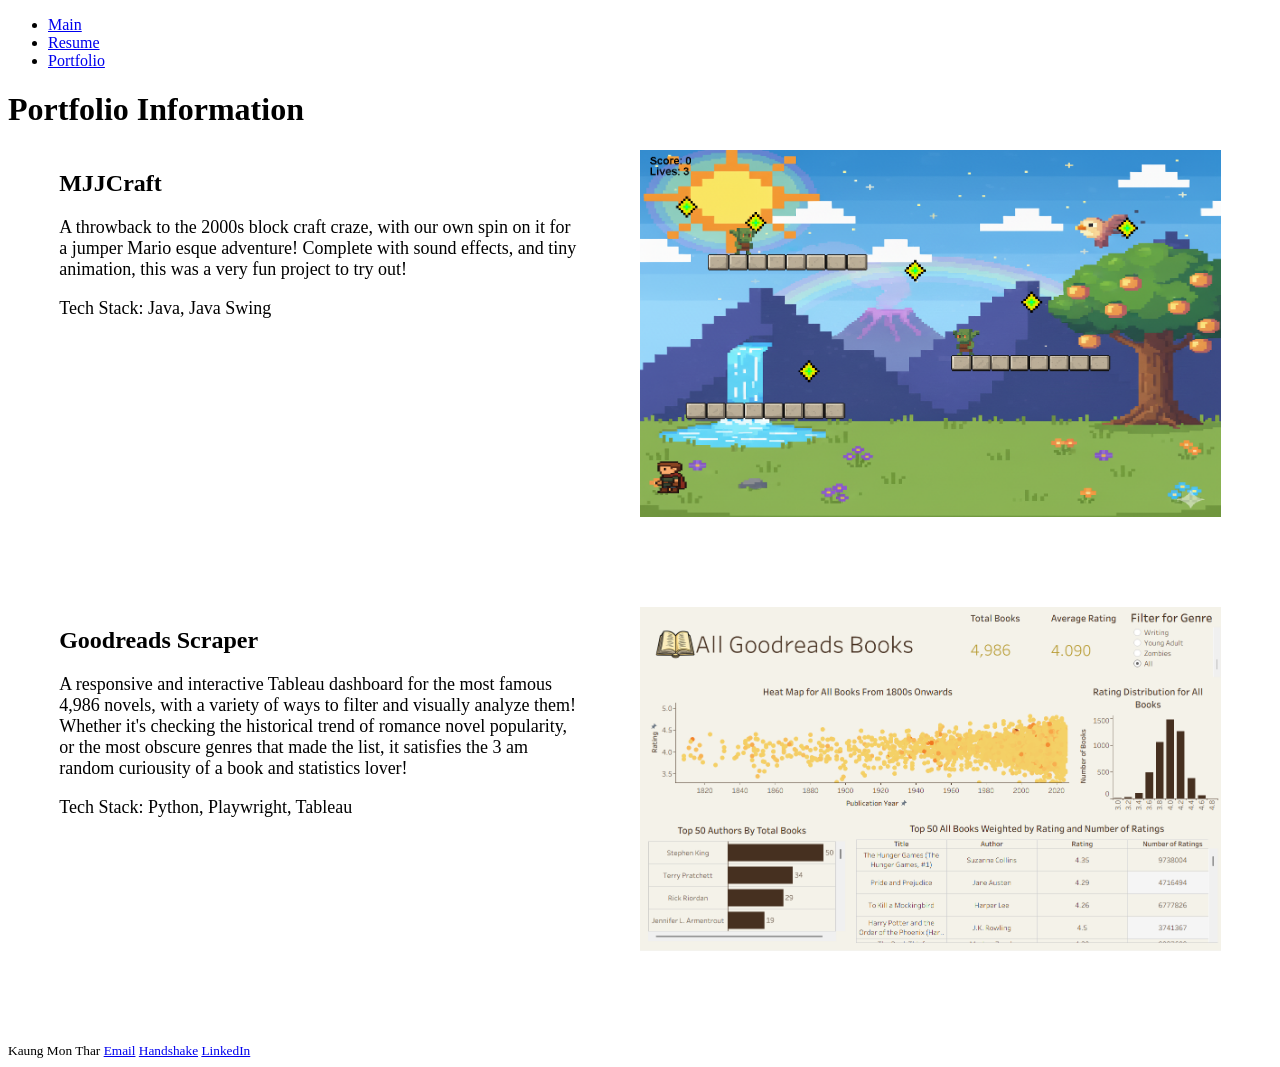
==== portfolio.html @ 20fb7057 "navbar completed + portfolio assets/text" ====
<!doctype html>
<html lang="en">
  <head>
    <meta charset="UTF-8" />
    <meta name="viewport" content="width=device-width, initial-scale=1.0" />
    <link rel="stylesheet" href="styles.css" />
    <title>Portfolio</title>
  </head>
  <body>
    <section id="navbar"></section>
    <h1>Portfolio Information</h1>
    <section class="project-flexbox">
      <section>
        <h2>MJJCraft</h2>
        <p class="project-info">
          A throwback to the 2000s block craft craze, with our own spin on it
          for a jumper Mario esque adventure! Complete with sound effects, and
          tiny animation, this was a very fun project to try out!
        </p>
        <p class="project-info">Tech Stack: Java, Java Swing</p>
      </section>
      <img
        src="/assets/mjj1.png"
        class="project-image"
        alt="A picture of the game with our hero and the mean goblins!"
      />
    </section>

    <section class="project-flexbox">
      <section>
        <h2>Goodreads Scraper</h2>
        <p class="project-info">
          A responsive and interactive Tableau dashboard for the most famous
          4,986 novels, with a variety of ways to filter and visually analyze
          them! Whether it's checking the historical trend of romance novel
          popularity, or the most obscure genres that made the list, it
          satisfies the 3 am random curiousity of a book and statistics lover!
        </p>
        <p class="project-info">Tech Stack: Python, Playwright, Tableau</p>
      </section>
      <img
        src="/assets/gr1.png"
        class="project-image"
        alt="A picture of the Tableau dashboard filtered for romance novels."
      />
    </section>
    <section id="footer"></section>

    <script src="index.js"></script>
  </body>
</html>
---- styles.css ----
.project-flexbox {
  display: flex;
  gap: 5%;
  justify-content: space-around;
  padding: 0% 4vw;
  margin-bottom: 10vh;
}

.project-image {
  width: 50%;
}

.project-info {
  font-size: large;
}
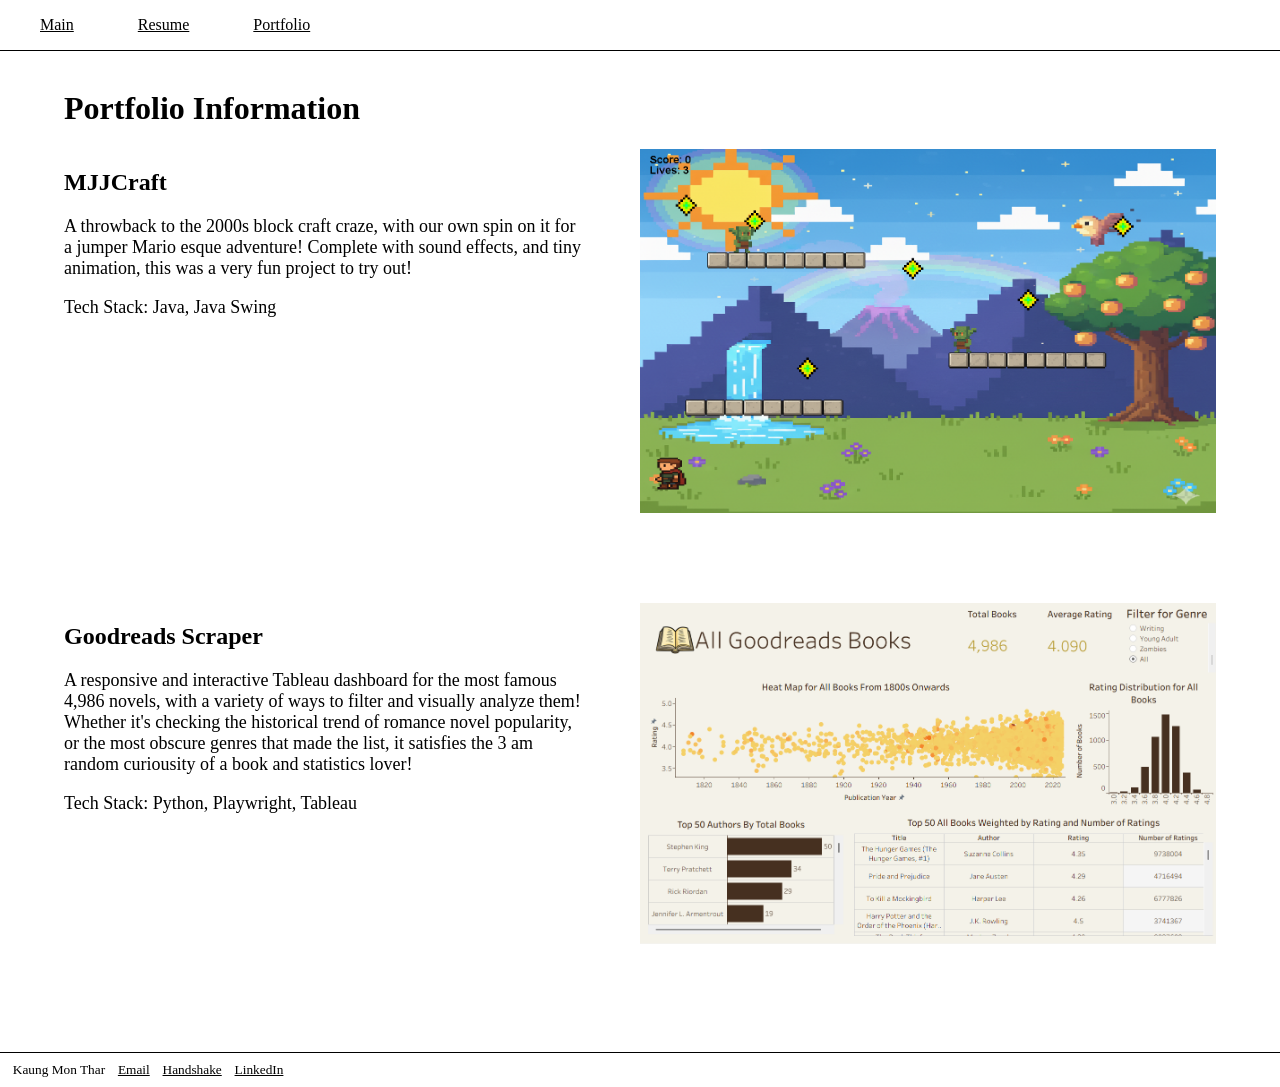
==== commit 41f00f27: "navbar footer + main styling" ====
--- a/portfolio.html
+++ b/portfolio.html
@@ -7,45 +7,46 @@
     <title>Portfolio</title>
   </head>
   <body>
-    <section id="navbar"></section>
-    <h1>Portfolio Information</h1>
-    <section class="project-flexbox">
-      <section>
-        <h2>MJJCraft</h2>
-        <p class="project-info">
-          A throwback to the 2000s block craft craze, with our own spin on it
-          for a jumper Mario esque adventure! Complete with sound effects, and
-          tiny animation, this was a very fun project to try out!
-        </p>
-        <p class="project-info">Tech Stack: Java, Java Swing</p>
+    <div id="navbar"></div>
+    <main>
+      <h1>Portfolio Information</h1>
+      <section class="project-flexbox">
+        <section>
+          <h2>MJJCraft</h2>
+          <p class="project-info">
+            A throwback to the 2000s block craft craze, with our own spin on it
+            for a jumper Mario esque adventure! Complete with sound effects, and
+            tiny animation, this was a very fun project to try out!
+          </p>
+          <p class="project-info">Tech Stack: Java, Java Swing</p>
+        </section>
+        <img
+          src="/assets/mjj1.png"
+          class="project-image"
+          alt="A picture of the game with our hero and the mean goblins!"
+        />
       </section>
-      <img
-        src="/assets/mjj1.png"
-        class="project-image"
-        alt="A picture of the game with our hero and the mean goblins!"
-      />
-    </section>
 
-    <section class="project-flexbox">
-      <section>
-        <h2>Goodreads Scraper</h2>
-        <p class="project-info">
-          A responsive and interactive Tableau dashboard for the most famous
-          4,986 novels, with a variety of ways to filter and visually analyze
-          them! Whether it's checking the historical trend of romance novel
-          popularity, or the most obscure genres that made the list, it
-          satisfies the 3 am random curiousity of a book and statistics lover!
-        </p>
-        <p class="project-info">Tech Stack: Python, Playwright, Tableau</p>
+      <section class="project-flexbox">
+        <section>
+          <h2>Goodreads Scraper</h2>
+          <p class="project-info">
+            A responsive and interactive Tableau dashboard for the most famous
+            4,986 novels, with a variety of ways to filter and visually analyze
+            them! Whether it's checking the historical trend of romance novel
+            popularity, or the most obscure genres that made the list, it
+            satisfies the 3 am random curiousity of a book and statistics lover!
+          </p>
+          <p class="project-info">Tech Stack: Python, Playwright, Tableau</p>
+        </section>
+        <img
+          src="/assets/gr1.png"
+          class="project-image"
+          alt="A picture of the Tableau dashboard filtered for romance novels."
+        />
       </section>
-      <img
-        src="/assets/gr1.png"
-        class="project-image"
-        alt="A picture of the Tableau dashboard filtered for romance novels."
-      />
-    </section>
-    <section id="footer"></section>
-
+    </main>
+    <div id="footer"></div>
     <script src="index.js"></script>
   </body>
 </html>
--- a/styles.css
+++ b/styles.css
@@ -1,8 +1,15 @@
+body {
+  margin: 0;
+}
+
+main {
+  padding: 2vh 5vw;
+}
+
 .project-flexbox {
   display: flex;
   gap: 5%;
   justify-content: space-around;
-  padding: 0% 4vw;
   margin-bottom: 10vh;
 }
 
@@ -13,3 +20,33 @@
 .project-info {
   font-size: large;
 }
+
+.navbar {
+  border-bottom: 1px solid black;
+  width: 100%;
+}
+
+/* https://developer.mozilla.org/en-US/docs/Web/CSS/Guides/Lists/Indenting */
+.navbar ul {
+  display: flex;
+  list-style-type: none;
+  gap: 5vw;
+}
+
+a {
+  color: black;
+}
+
+a:visited {
+  color: purple;
+}
+
+.footer {
+  border-top: 1px solid black;
+}
+
+.footer small {
+  display: flex;
+  gap: 1vw;
+  padding: 1vh 1vw;
+}
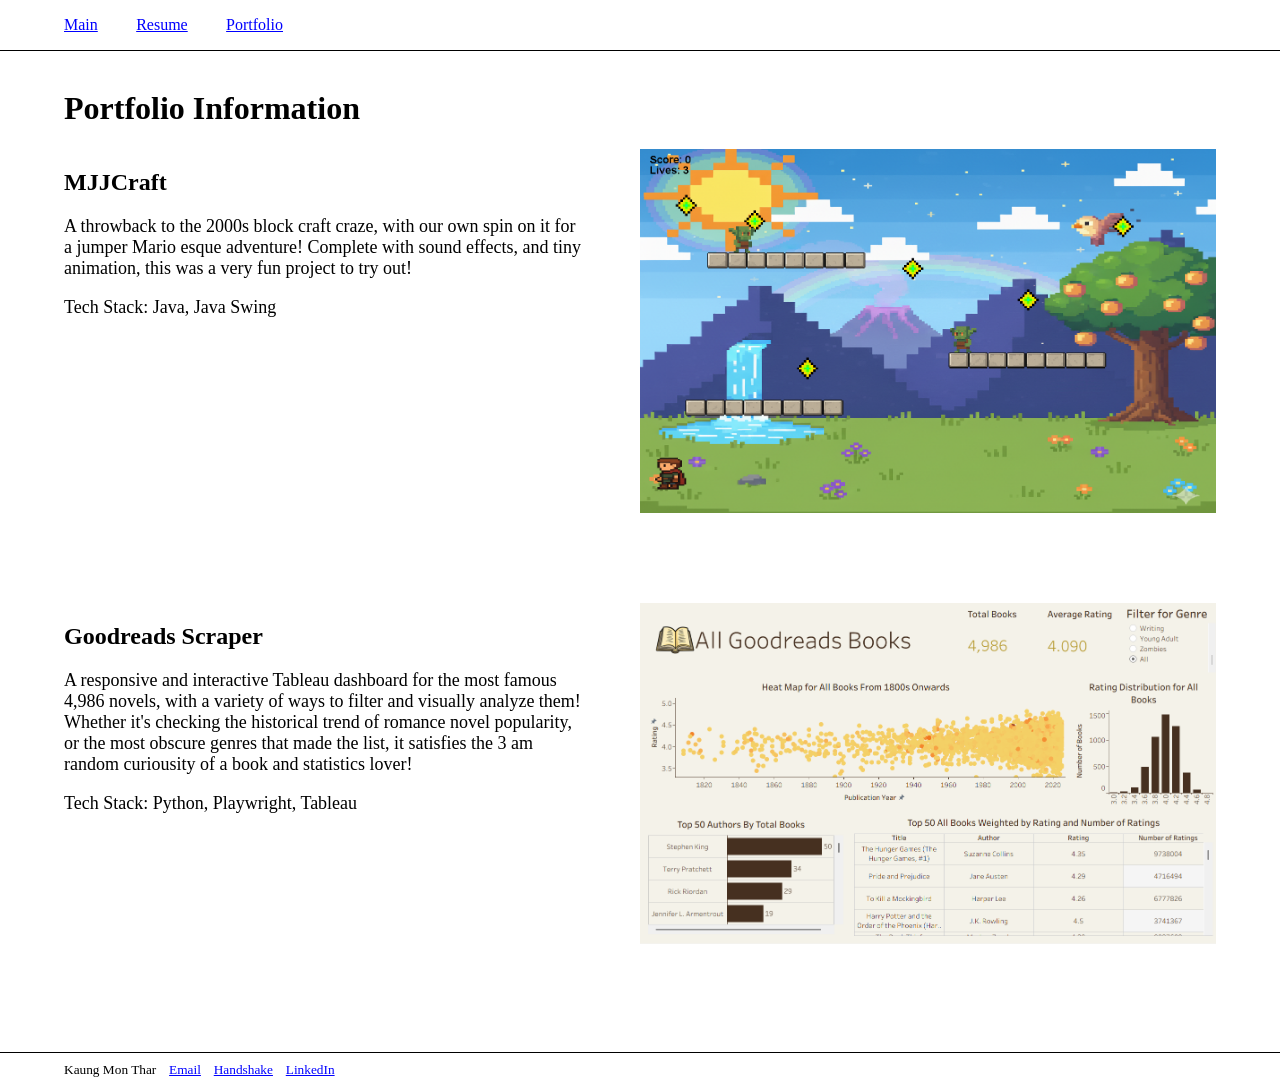
==== commit e37c1c5a: "main text + sizing + link color scheme" ====
--- a/portfolio.html
+++ b/portfolio.html
@@ -7,7 +7,7 @@
     <title>Portfolio</title>
   </head>
   <body>
-    <div id="navbar"></div>
+    <section id="navbar"></section>
     <main>
       <h1>Portfolio Information</h1>
       <section class="project-flexbox">
@@ -46,7 +46,7 @@
         />
       </section>
     </main>
-    <div id="footer"></div>
+    <section id="footer"></section>
     <script src="index.js"></script>
   </body>
 </html>
--- a/styles.css
+++ b/styles.css
@@ -21,6 +21,10 @@
   font-size: large;
 }
 
+.about-me-img {
+  width: 600px;
+}
+
 .navbar {
   border-bottom: 1px solid black;
   width: 100%;
@@ -30,11 +34,12 @@
 .navbar ul {
   display: flex;
   list-style-type: none;
-  gap: 5vw;
+  gap: 3vw;
+  padding-left: 5vw;
 }
 
 a {
-  color: black;
+  color: blue;
 }
 
 a:visited {
@@ -48,5 +53,5 @@
 .footer small {
   display: flex;
   gap: 1vw;
-  padding: 1vh 1vw;
+  padding: 1vh 5vw;
 }
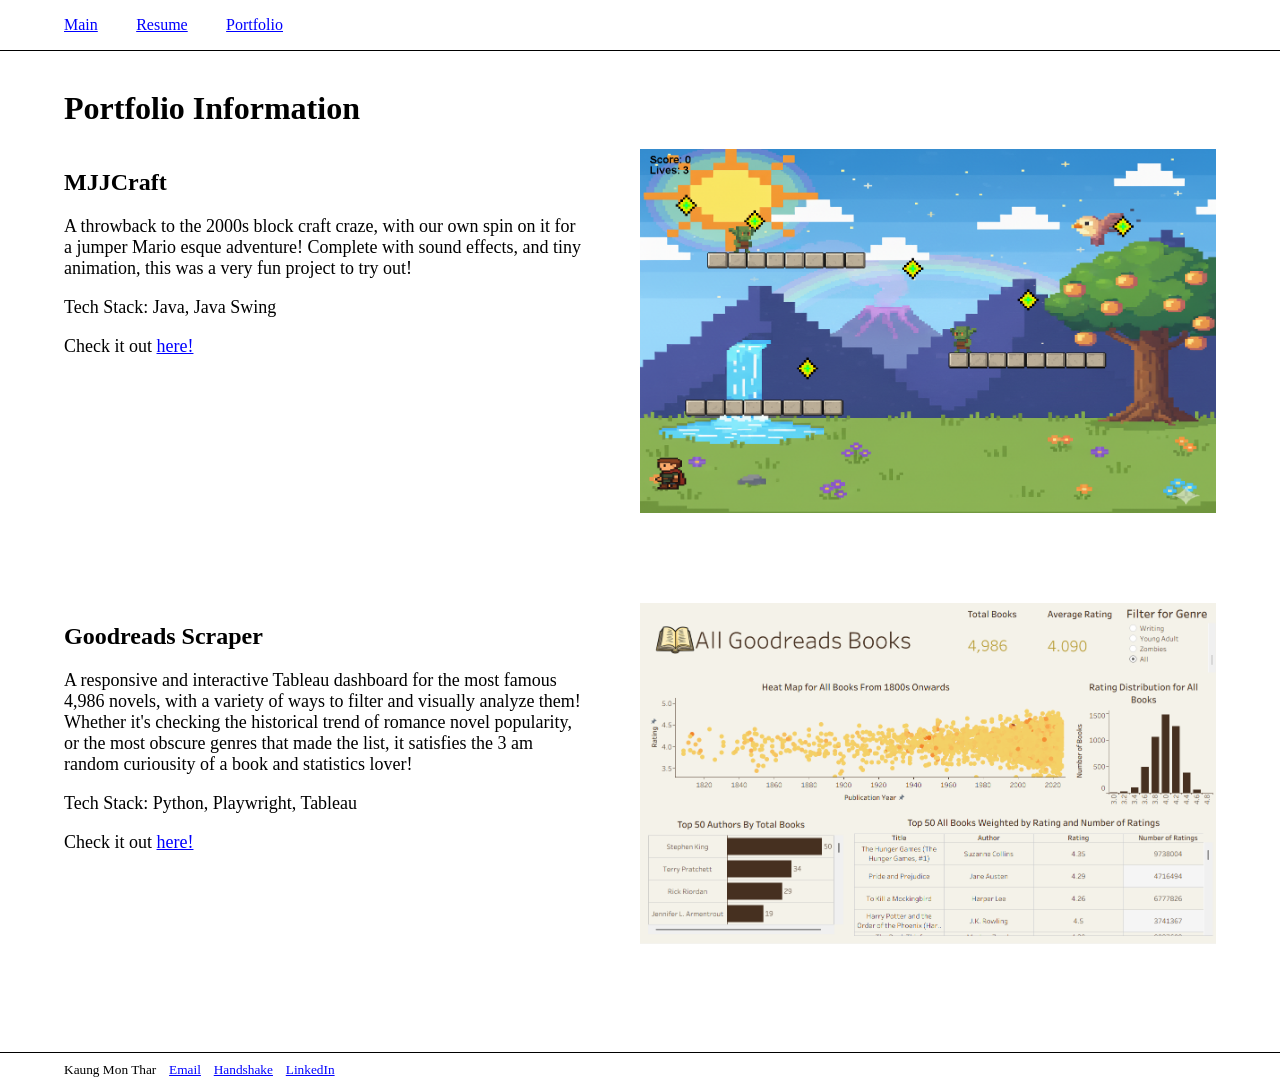
==== commit 1f763dd6: "links to projects" ====
--- a/portfolio.html
+++ b/portfolio.html
@@ -19,6 +19,14 @@
             tiny animation, this was a very fun project to try out!
           </p>
           <p class="project-info">Tech Stack: Java, Java Swing</p>
+
+          <p class="project-info">
+            Check it out
+            <a
+              href="https://github.com/KaungMonThar9/MJJCraft-MiniQuestAdventure"
+              >here!</a
+            >
+          </p>
         </section>
         <img
           src="/assets/mjj1.png"
@@ -38,6 +46,13 @@
             satisfies the 3 am random curiousity of a book and statistics lover!
           </p>
           <p class="project-info">Tech Stack: Python, Playwright, Tableau</p>
+          <p class="project-info">
+            Check it out
+            <a
+              href="https://public.tableau.com/app/profile/johnathan.thar/viz/BookDisplay/Dashboard1"
+              >here!</a
+            >
+          </p>
         </section>
         <img
           src="/assets/gr1.png"
--- a/styles.css
+++ b/styles.css
@@ -1,5 +1,7 @@
 body {
   margin: 0;
+  background-color: white;
+  color: black;
 }
 
 main {
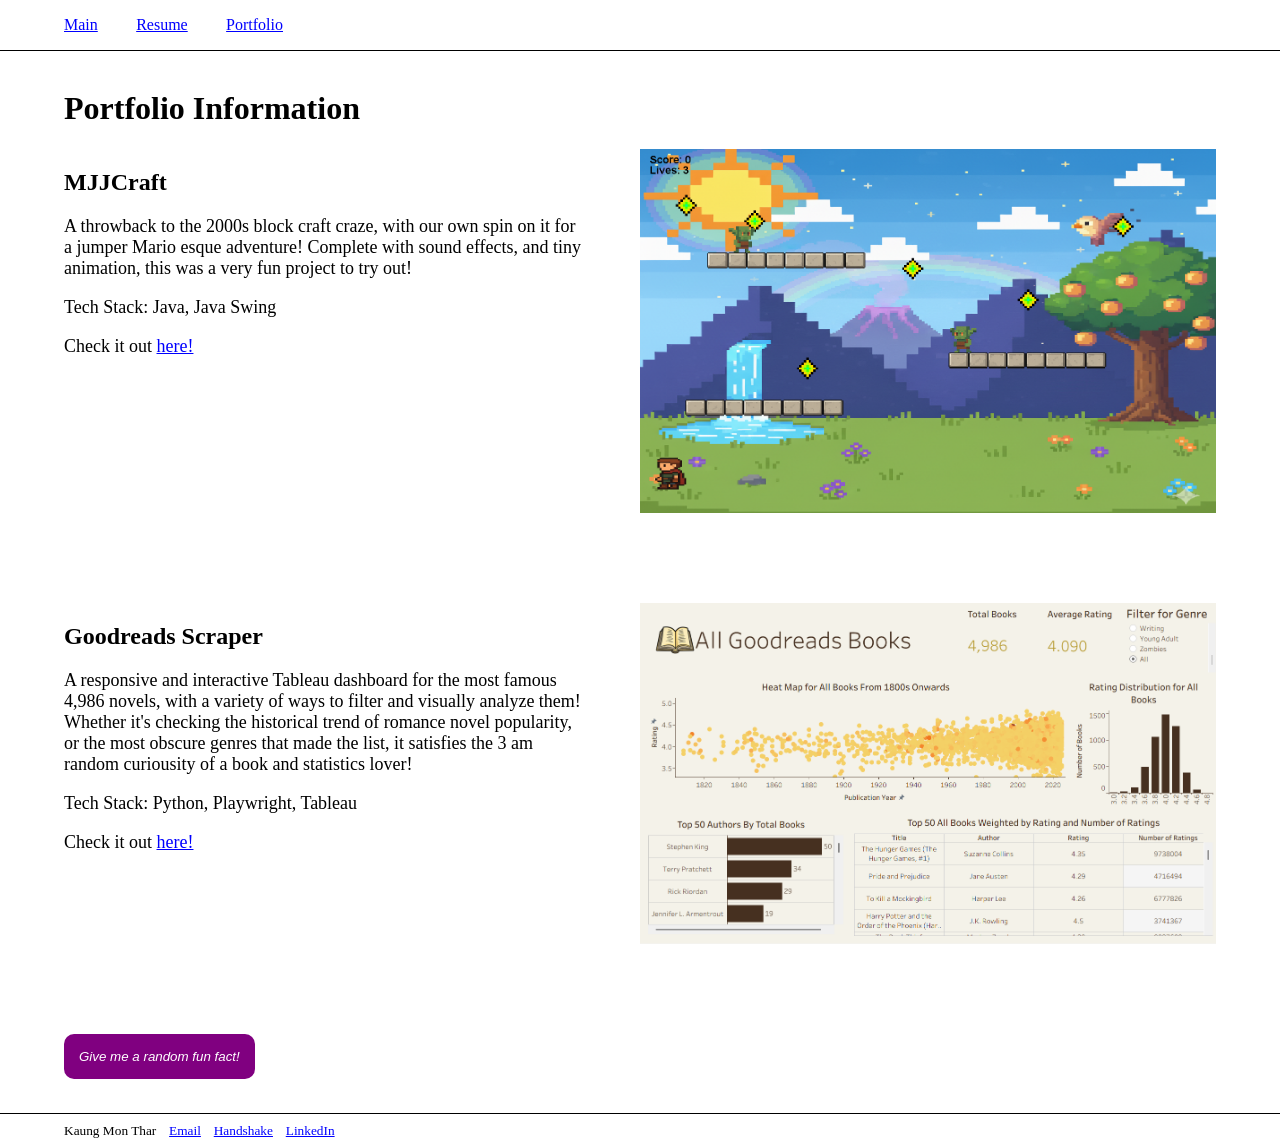
==== commit 55e5e52c: "fun fact moved to portfolio" ====
--- a/portfolio.html
+++ b/portfolio.html
@@ -10,7 +10,7 @@
     <section id="navbar"></section>
     <main>
       <h1>Portfolio Information</h1>
-      <section class="project-flexbox">
+      <section class="project-box flexbox">
         <section>
           <h2>MJJCraft</h2>
           <p class="project-info">
@@ -35,7 +35,7 @@
         />
       </section>
 
-      <section class="project-flexbox">
+      <section class="project-box flexbox">
         <section>
           <h2>Goodreads Scraper</h2>
           <p class="project-info">
@@ -60,6 +60,10 @@
           alt="A picture of the Tableau dashboard filtered for romance novels."
         />
       </section>
+      <section>
+        <button id="fun-fact-btn"><em>Give me a random fun fact!</em></button>
+        <p id="fun-fact-text"></p>
+      </section>
     </main>
     <section id="footer"></section>
     <script src="index.js"></script>
--- a/styles.css
+++ b/styles.css
@@ -8,8 +8,10 @@
   padding: 2vh 5vw;
 }
 
-.project-flexbox {
+.flexbox {
   display: flex;
+}
+.project-box {
   gap: 5%;
   justify-content: space-around;
   margin-bottom: 10vh;
@@ -26,7 +28,6 @@
 .about-me-img {
   width: 600px;
 }
-
 .navbar {
   border-bottom: 1px solid black;
   width: 100%;
@@ -57,3 +58,25 @@
   gap: 1vw;
   padding: 1vh 5vw;
 }
+
+h3 {
+  margin-bottom: 0.2vh;
+}
+
+h4 {
+  margin-top: 0;
+}
+
+#about-me-box {
+  flex-direction: column;
+  align-items: flex-start;
+}
+
+#fun-fact-btn {
+  border: none;
+  border-radius: 10px;
+  height: 5vh;
+  background-color: purple;
+  color: white;
+  padding: 0px 15px;
+}
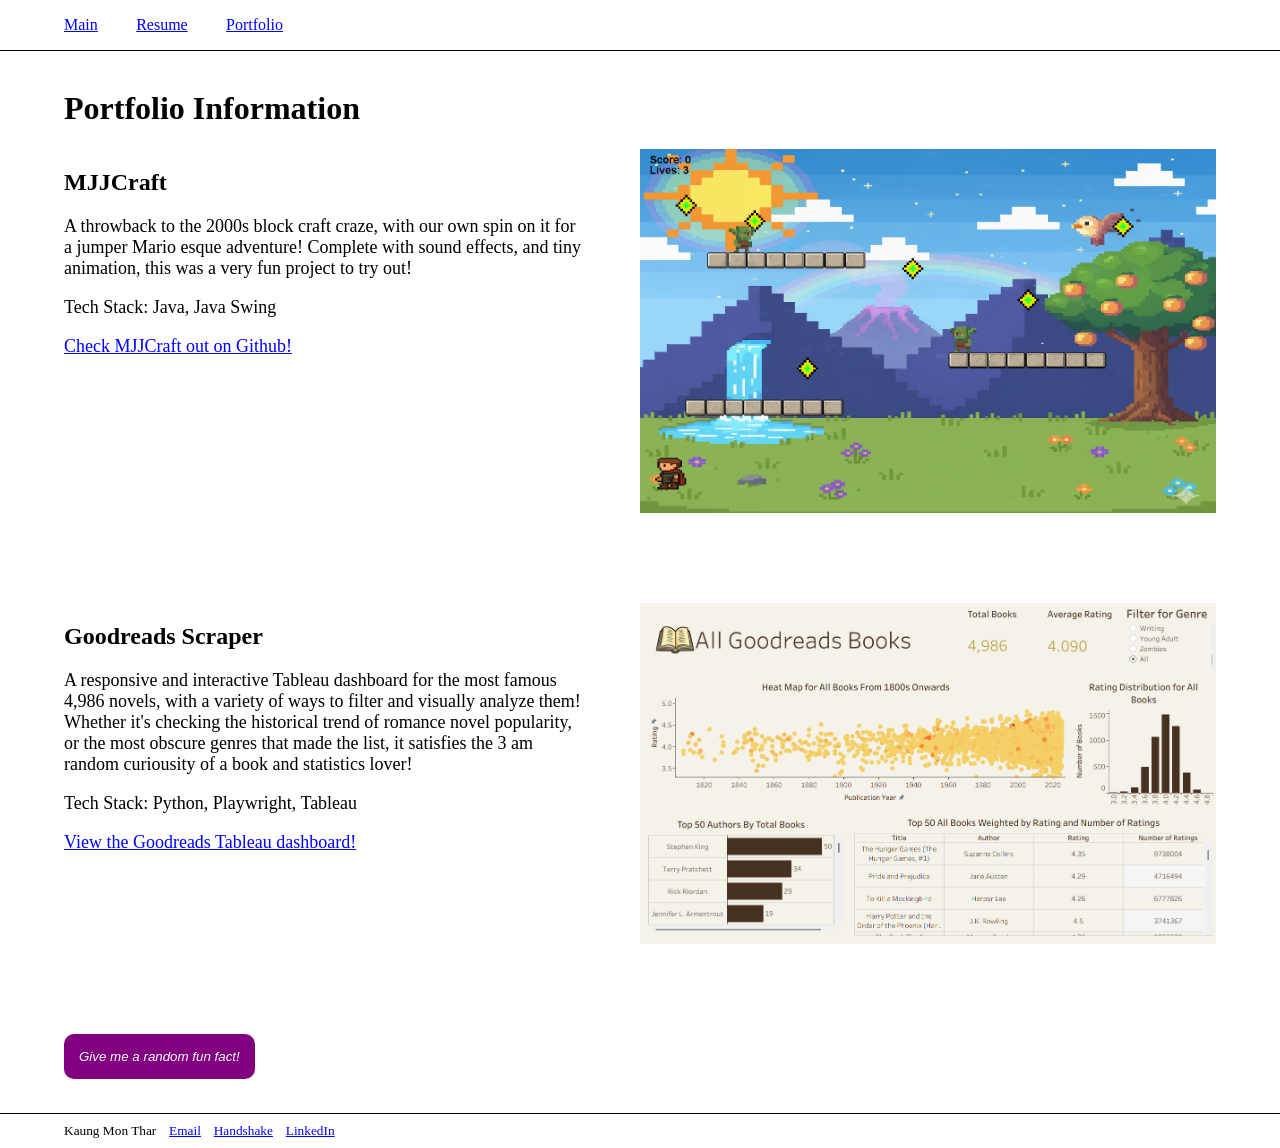
==== commit b857341c: "semantic changes" ====
--- a/portfolio.html
+++ b/portfolio.html
@@ -7,7 +7,7 @@
     <title>Portfolio</title>
   </head>
   <body>
-    <section id="navbar"></section>
+    <div id="navbar"></div>
     <main>
       <h1>Portfolio Information</h1>
       <section class="project-box flexbox">
@@ -21,10 +21,9 @@
           <p class="project-info">Tech Stack: Java, Java Swing</p>
 
           <p class="project-info">
-            Check it out
             <a
               href="https://github.com/KaungMonThar9/MJJCraft-MiniQuestAdventure"
-              >here!</a
+              >Check MJJCraft out on Github!</a
             >
           </p>
         </section>
@@ -47,10 +46,9 @@
           </p>
           <p class="project-info">Tech Stack: Python, Playwright, Tableau</p>
           <p class="project-info">
-            Check it out
             <a
               href="https://public.tableau.com/app/profile/johnathan.thar/viz/BookDisplay/Dashboard1"
-              >here!</a
+              >View the Goodreads Tableau dashboard!</a
             >
           </p>
         </section>
@@ -60,12 +58,12 @@
           alt="A picture of the Tableau dashboard filtered for romance novels."
         />
       </section>
-      <section>
+      <div>
         <button id="fun-fact-btn"><em>Give me a random fun fact!</em></button>
         <p id="fun-fact-text"></p>
-      </section>
+      </div>
     </main>
-    <section id="footer"></section>
+    <div id="footer"></div>
     <script src="index.js"></script>
   </body>
 </html>
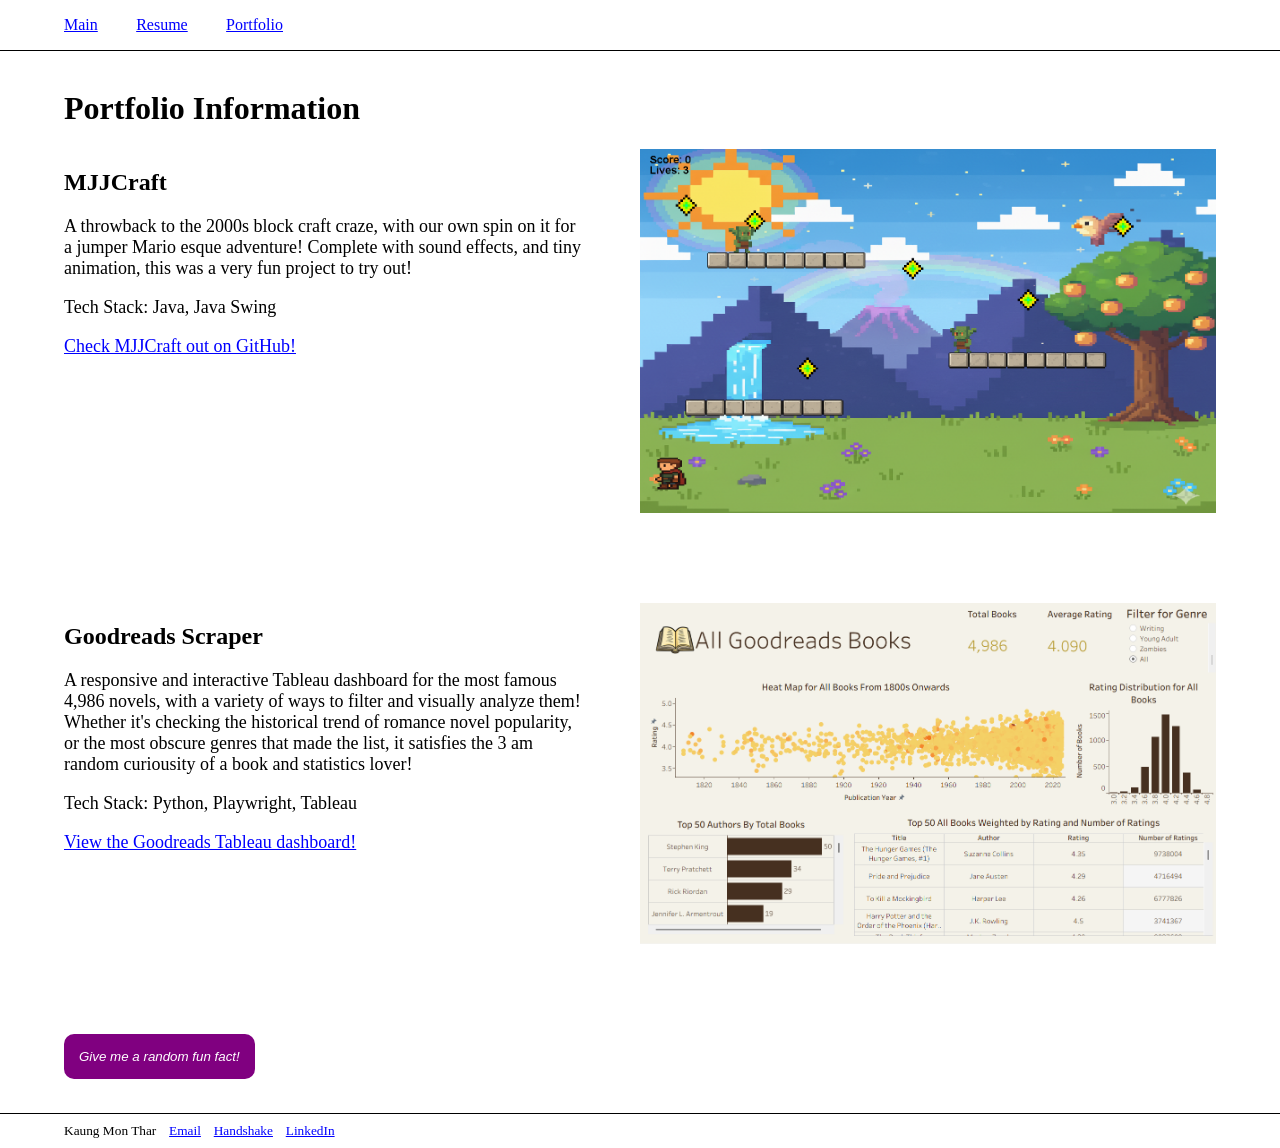
==== commit 2278f705: "Final push" ====
--- a/portfolio.html
+++ b/portfolio.html
@@ -23,7 +23,7 @@
           <p class="project-info">
             <a
               href="https://github.com/KaungMonThar9/MJJCraft-MiniQuestAdventure"
-              >Check MJJCraft out on Github!</a
+              >Check MJJCraft out on GitHub!</a
             >
           </p>
         </section>
@@ -59,7 +59,9 @@
         />
       </section>
       <div>
-        <button id="fun-fact-btn"><em>Give me a random fun fact!</em></button>
+        <button id="fun-fact-btn" type="button">
+          <em>Give me a random fun fact!</em>
+        </button>
         <p id="fun-fact-text"></p>
       </div>
     </main>
